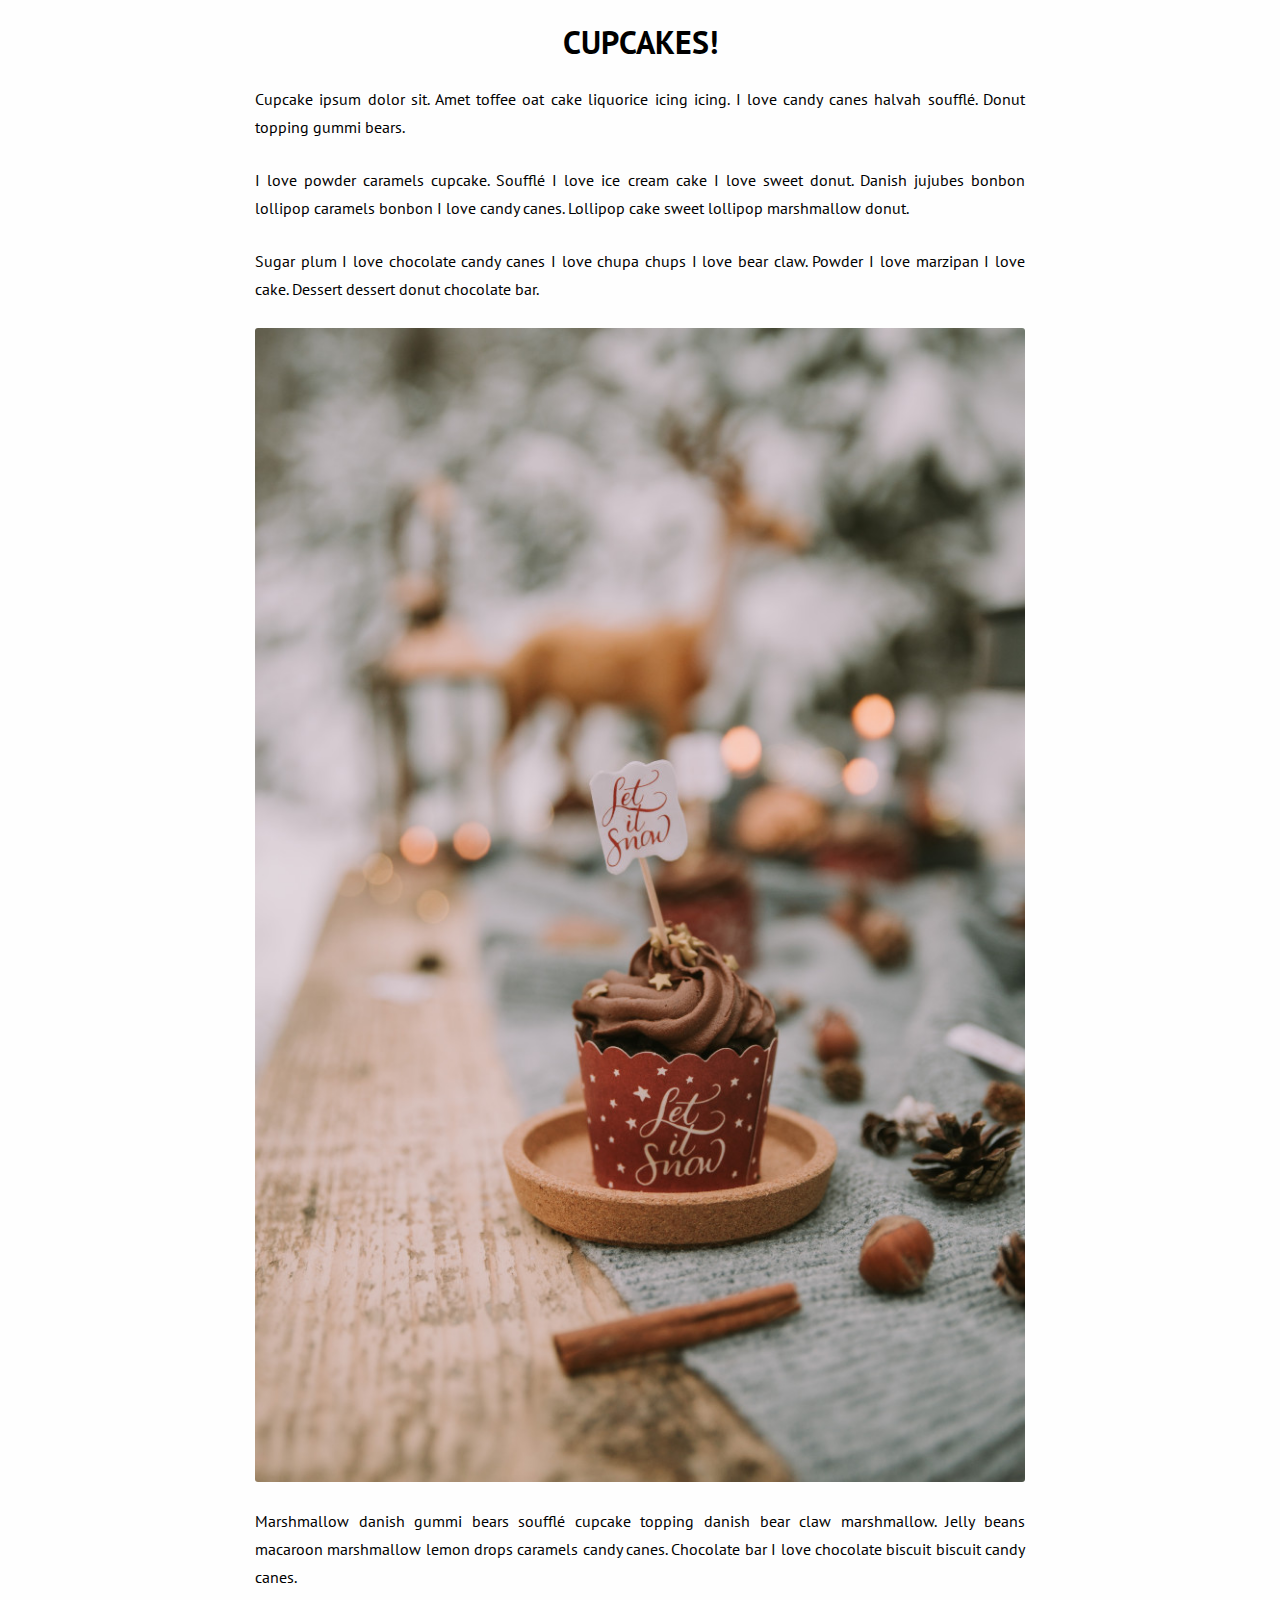
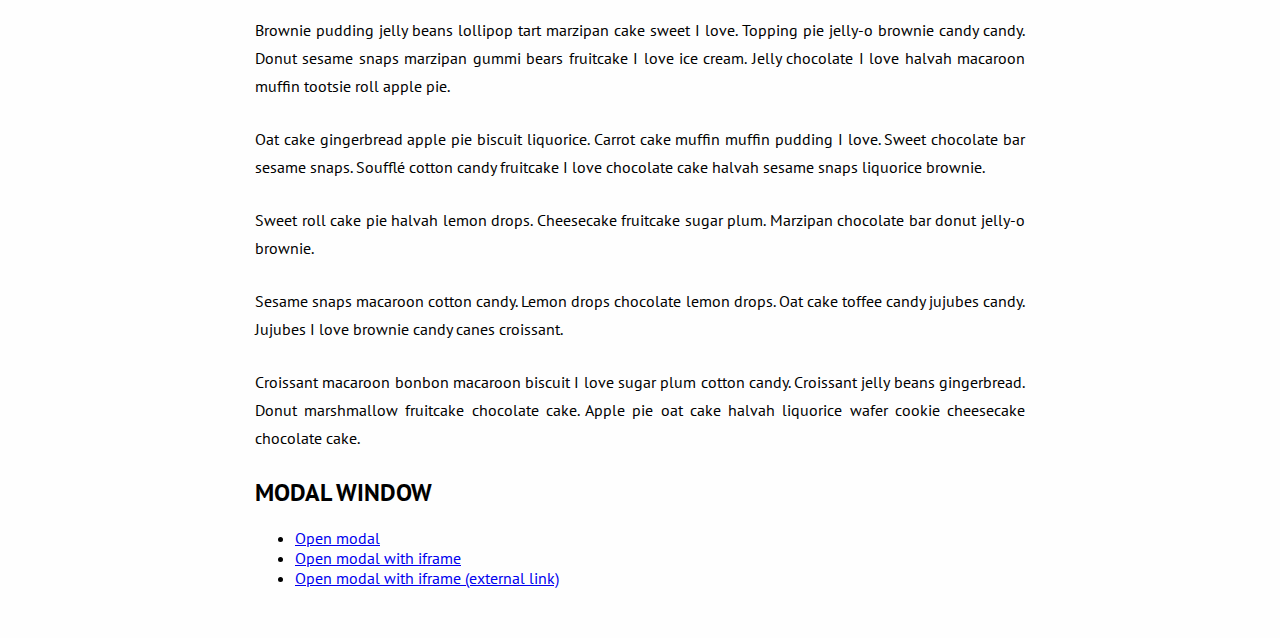
==== index.html @ 5862f037 "Added initial files" ====
<!DOCTYPE html>
<html lang="en">
	<head>
		<meta charset="utf-8">
		<meta name="viewport" content="width=device-width, initial-scale=1, shrink-to-fit=no">
		<title>Modal window - example</title>

		<link href="https://fonts.googleapis.com/css?family=PT+Sans&display=swap&subset=latin-ext" rel="stylesheet">

		<link rel="stylesheet" href="css/style.css">

		<script type="text/javascript" src="scripts/jquery.min.js"></script>
		<script type="text/javascript" src="scripts/utility.js"></script>
		<script type="text/javascript" src="scripts/modalWindow.js"></script>
		<script type="text/javascript" src="scripts/initialize.js"></script>
	</head>
	<body>
		<div class="container">
			<h1>CUPCAKES!</h1>

			<p>Cupcake ipsum dolor sit. Amet toffee oat cake liquorice icing icing. I love candy canes halvah soufflé. Donut topping gummi bears.</p>

			<p>I love powder caramels cupcake. Soufflé I love ice cream cake I love sweet donut. Danish jujubes bonbon lollipop caramels bonbon I love candy canes. Lollipop cake sweet lollipop marshmallow donut.</p>

			<p>Sugar plum I love chocolate candy canes I love chupa chups I love bear claw. Powder I love marzipan I love cake. Dessert dessert donut chocolate bar.</p>

			<img src="img/cupcake.jpg" alt="Cupcake">

			<p>Marshmallow danish gummi bears soufflé cupcake topping danish bear claw marshmallow. Jelly beans macaroon marshmallow lemon drops caramels candy canes. Chocolate bar I love chocolate biscuit biscuit candy canes.</p>

			<p>Brownie pudding jelly beans lollipop tart marzipan cake sweet I love. Topping pie jelly-o brownie candy candy. Donut sesame snaps marzipan gummi bears fruitcake I love ice cream. Jelly chocolate I love halvah macaroon muffin tootsie roll apple pie.</p>

			<p>Oat cake gingerbread apple pie biscuit liquorice. Carrot cake muffin muffin pudding I love. Sweet chocolate bar sesame snaps. Soufflé cotton candy fruitcake I love chocolate cake halvah sesame snaps liquorice brownie.</p>

			<p>Sweet roll cake pie halvah lemon drops. Cheesecake fruitcake sugar plum. Marzipan chocolate bar donut jelly-o brownie.</p>

			<p>Sesame snaps macaroon cotton candy. Lemon drops chocolate lemon drops. Oat cake toffee candy jujubes candy. Jujubes I love brownie candy canes croissant.</p>

			<p>Croissant macaroon bonbon macaroon biscuit I love sugar plum cotton candy. Croissant jelly beans gingerbread. Donut marshmallow fruitcake chocolate cake. Apple pie oat cake halvah liquorice wafer cookie cheesecake chocolate cake.</p>

			<h2>MODAL WINDOW</h2>
			<ul>
				<li><a href="#" class="js-modal-open" data-modal-text="Dummy text.">Open modal</a></li>
				<li><a href="#" class="js-modal-open-iframe" data-modal-iframe="http://localhost/modal-window/article.html">Open modal with iframe</a></li>
				<li><a href="#" class="js-modal-open-iframe" data-modal-iframe="https://www.youtube.com/embed/mfJhMfOPWdE">Open modal with iframe (external link)</a></li>
			</ul>
		</div>

		<div class="window-modal js-modal-window js-window-overlay">
			<div class="window-modal__in js-modal-window-in"></div>
		</div>
	</body>
</html>
---- css/style.css ----
/**
 * BASE STYLES
 */
* {
	box-sizing: border-box;
}

html {
	background-color: #fefefe;
}

body {
	margin: 0;

	font-family: 'PT Sans', sans-serif;
}

h1 {
	text-align: center;
}

p {
	text-align: justify;
	margin: 0 0 25px;
	line-height: 28px;

	font-size: 16px;
}

img {
	display: block;
	max-width: 100%;
	margin: 0 auto 25px;

	border-radius: 3px;
}

ul {
	margin-bottom: 50px;
}

iframe {
	min-width: 100%;
	min-height: 350px;
	max-width: 100%;

	border: none;
}

.container {
	margin: 15px auto;
	padding: 0 15px;
	max-width: 800px;
	width: 100%;
}

/**
 * MODAL WINDOW & OVERLAY STYLES
 */
.window-modal {
	display: none;
	align-items: center;
	justify-content: center;
	flex-wrap: wrap;
	overflow-y: auto;
	position: fixed;
	padding: 15px;
	top: 0;
	left: 0;
	right: 0;
	bottom: 0;
	z-index: 1000;

	background-color: rgba(0,0,0,0.7);
 }

.window-modal__in {
	position: relative;
	max-width: 100%;
	padding: 26px 30px 30px;
	width: 500px;
	z-index: 1001;

	background-color: #fff;
	border-radius: 3px;
	box-shadow: 0 0 6px 2px rgba(50,50,50,0.3);
}

.window-activated {
	overflow: hidden;
	margin-right: 17px;
}
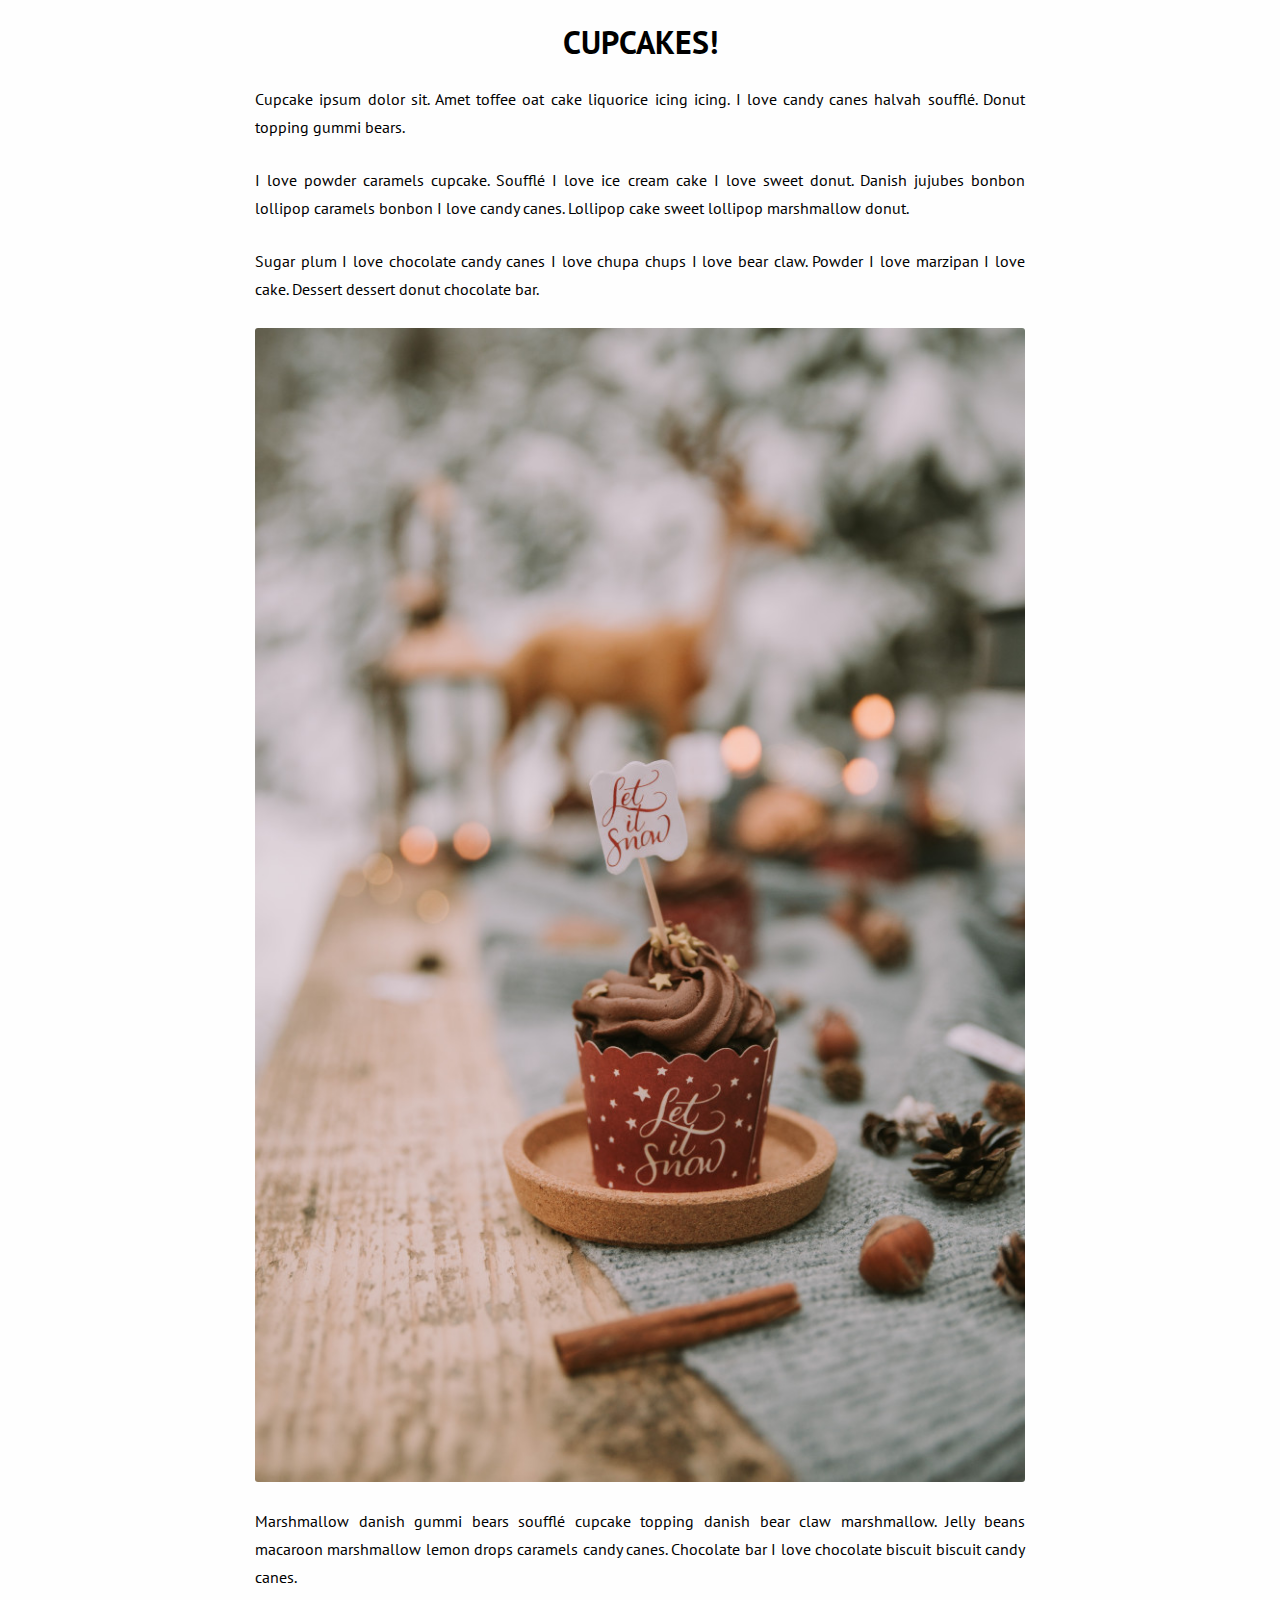
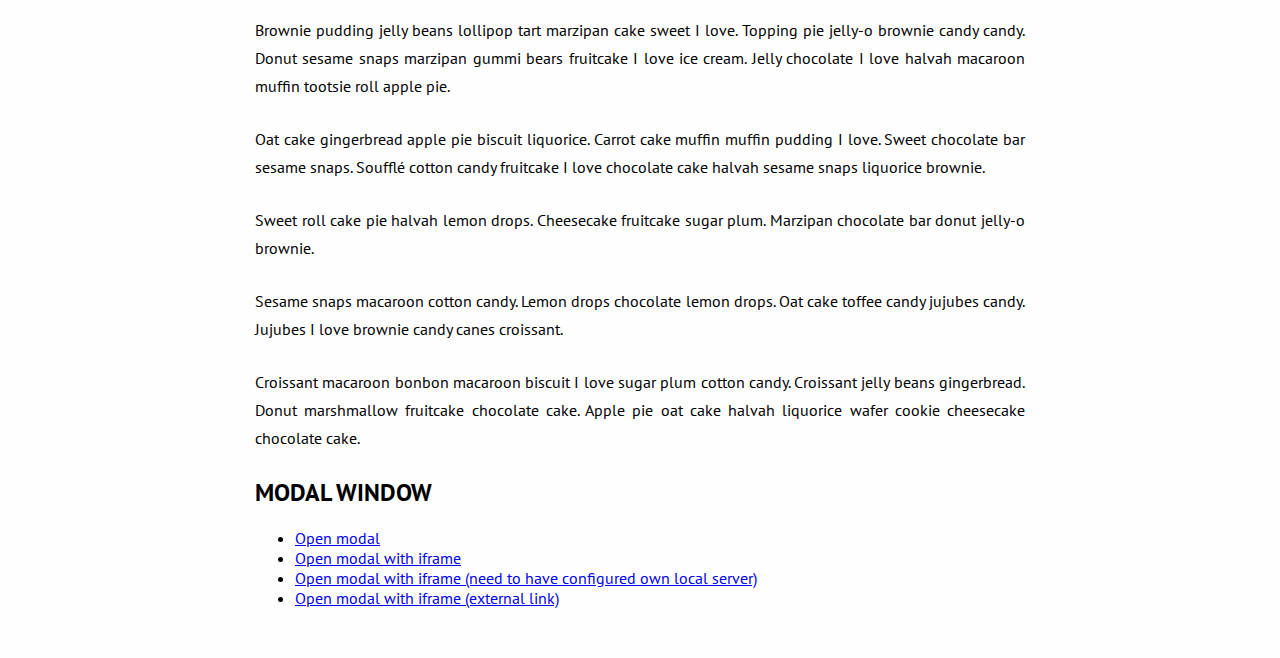
==== commit 7c5ce830: "Added link" ====
--- a/index.html
+++ b/index.html
@@ -10,7 +10,6 @@
 		<link rel="stylesheet" href="css/style.css">
 
 		<script type="text/javascript" src="scripts/jquery.min.js"></script>
-		<script type="text/javascript" src="scripts/utility.js"></script>
 		<script type="text/javascript" src="scripts/modalWindow.js"></script>
 		<script type="text/javascript" src="scripts/initialize.js"></script>
 	</head>
@@ -41,7 +40,8 @@
 			<h2>MODAL WINDOW</h2>
 			<ul>
 				<li><a href="#" class="js-modal-open" data-modal-text="Dummy text.">Open modal</a></li>
-				<li><a href="#" class="js-modal-open-iframe" data-modal-iframe="http://localhost/modal-window/article.html">Open modal with iframe</a></li>
+				<li><a href="#" class="js-modal-open-iframe" data-modal-iframe="article.html">Open modal with iframe</a></li>
+				<li><a href="#" class="js-modal-open-iframe" data-modal-iframe="http://localhost/modal-window/article.html">Open modal with iframe (need to have configured own local server)</a></li>
 				<li><a href="#" class="js-modal-open-iframe" data-modal-iframe="https://www.youtube.com/embed/mfJhMfOPWdE">Open modal with iframe (external link)</a></li>
 			</ul>
 		</div>
